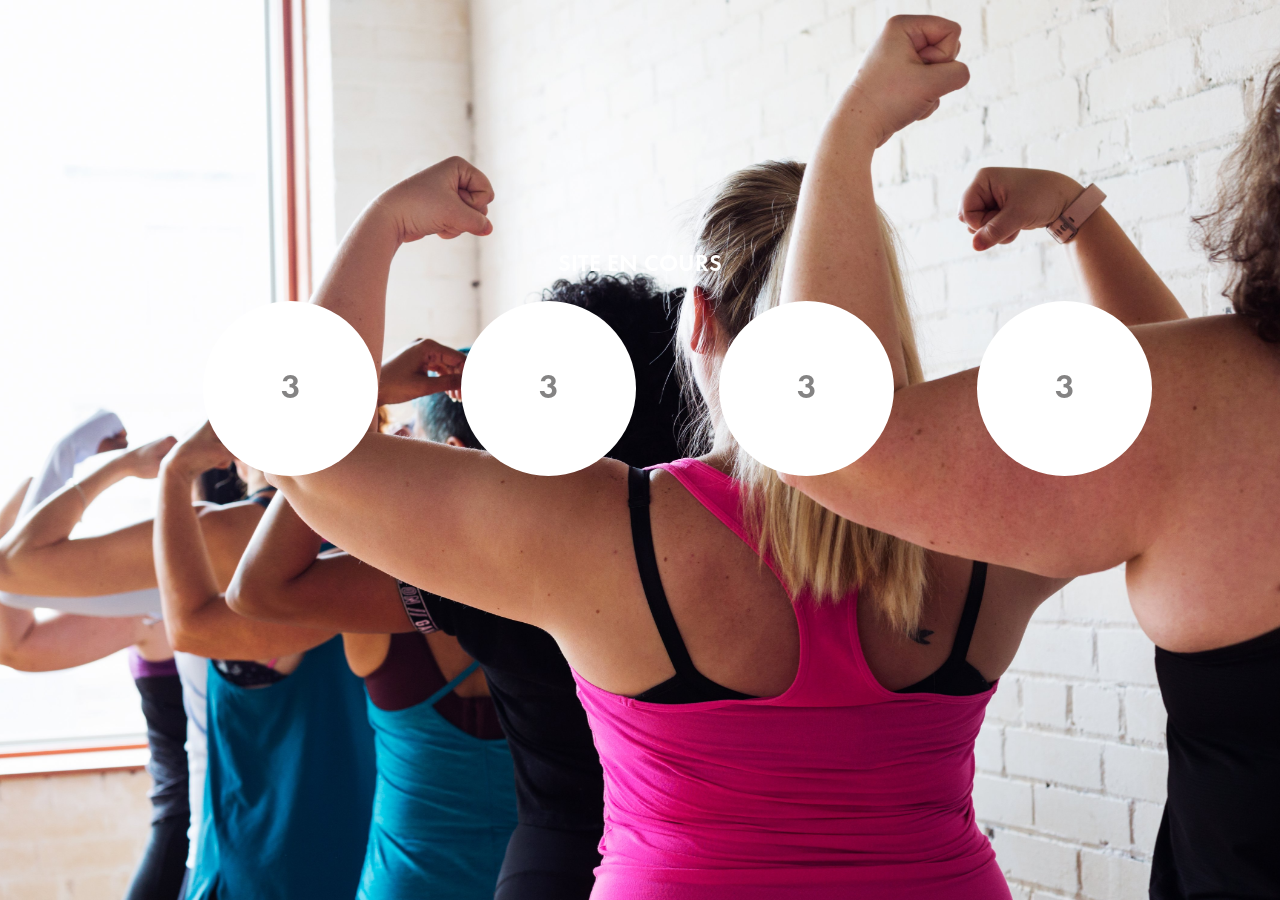
==== LANDING_PAGE/index.html @ a537ea08 "Landing pages files added" ====
<!DOCTYPE html>
<html lang="en">
<head>
    <meta charset="UTF-8">
    <title>Landing Page</title>
    <link href="style.css" rel="stylesheet" type="text/css">
</head>
<body>



<h2>SITE EN COURS</h2>
<!--

COULEUR LOGO  :

-   #fedc50
-   ed759b

TYPOGRAPHIE :

-   FUTURA CONDENSED PT
-   ARIAL
-
-->


<!--

CENTRER CERCLES

 -->
<div id="circle">

    <div class="time">3</div>

    <div class="time">3</div>

    <div class="time">3</div>

    <div class="time">3</div>

</div>




</body>
</html>
---- LANDING_PAGE/style.css ----
@font-face {
    font-family: "Futura-Condensed-PT";
    src: url("futura-condensed-pt-cufonfonts/futura-pt-demibold-589e43b852117.otf");
}

h2 {
    font-family: Futura-Condensed-PT, serif;
    text-align: center;
    color: white;
    margin-top: 250px;

}

body {
    background : url("strong-ladies.jpg") no-repeat center center fixed;
    background-size: cover;

}

.time {
    width: 175px;
    height: 175px;
    background-color: white;
    border-radius: 50%;
    display: inline-block;
    margin-left: 75px;
    color: #848383;
    line-height: 175px;
}

#circle {
    text-align: center;
    font-size: 35px;
    font-family: Futura-Condensed-PT, serif;

}
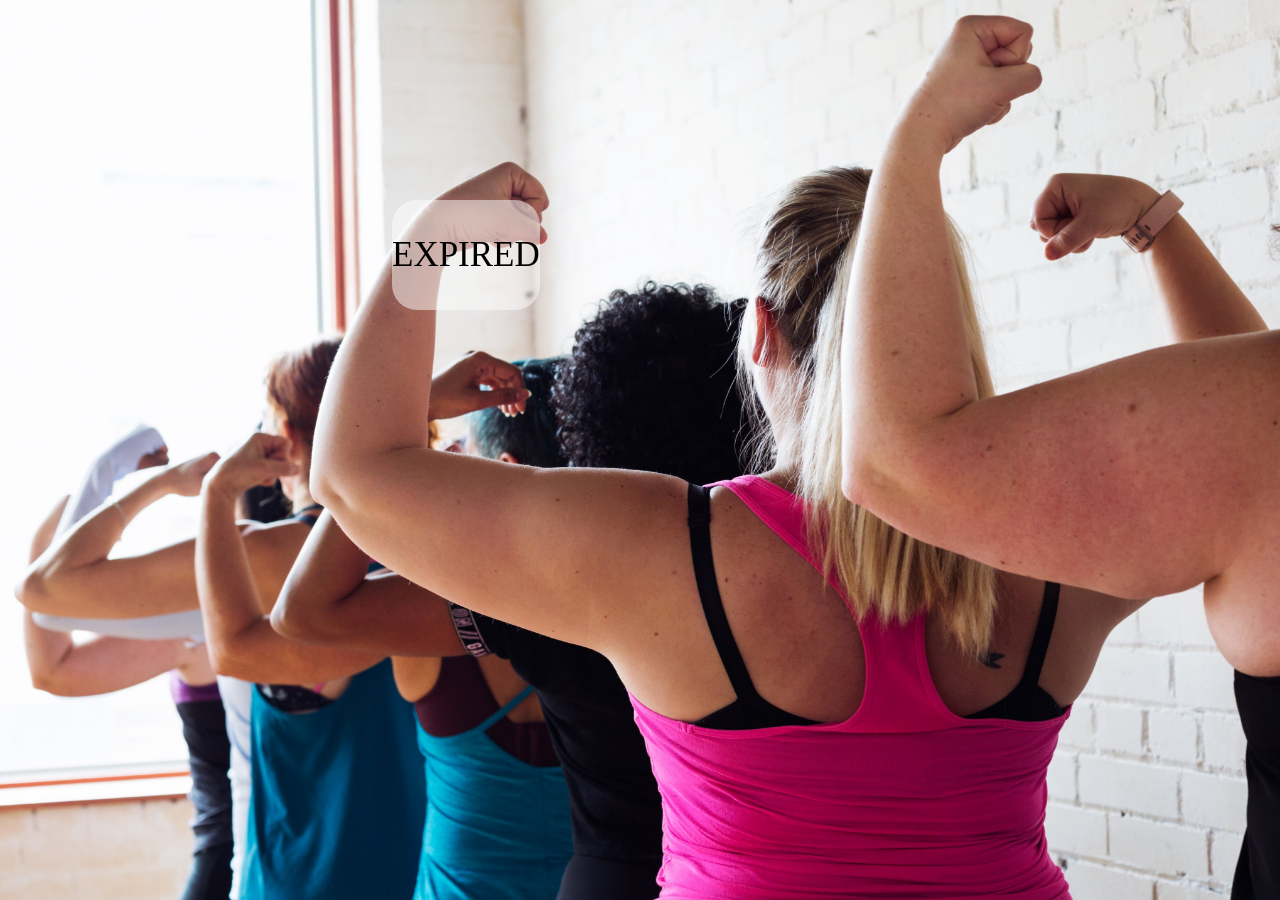
==== commit 2d6313a7: "updated landing page re did the landing page with working JS countdown" ====
--- a/LANDING_PAGE/index.html
+++ b/LANDING_PAGE/index.html
@@ -1,49 +1,47 @@
-<!DOCTYPE html>
-<html lang="en">
+<!DOCTYPE HTML>
+<html>
 <head>
-    <meta charset="UTF-8">
-    <title>Landing Page</title>
-    <link href="style.css" rel="stylesheet" type="text/css">
+  <meta charset="UTF-8">
+  <title>To Do List</title>
+<meta name="viewport" content="width=device-width, initial-scale=1">
+<link rel="stylesheet" href="style.css">
 </head>
+
 <body>
+<div class="container">
+<p id="demo">
+<script>
+// Set the date we're counting down to
+var countDownDate = new Date("Jan 19, 2020 00:00:00").getTime();
 
+// Update the count down every 1 second
+var x = setInterval(function() {
 
-
-<h2>SITE EN COURS</h2>
-<!--
-
-COULEUR LOGO  :
-
--   #fedc50
--   ed759b
-
-TYPOGRAPHIE :
-
--   FUTURA CONDENSED PT
--   ARIAL
--
--->
-
-
-<!--
-
-CENTRER CERCLES
-
- -->
-<div id="circle">
-
-    <div class="time">3</div>
-
-    <div class="time">3</div>
-
-    <div class="time">3</div>
-
-    <div class="time">3</div>
-
+  // Get today's date and time
+  var now = new Date().getTime();
+    
+  // Find the distance between now and the count down date
+  var distance = countDownDate - now;
+    
+  // Time calculations for days, hours, minutes and seconds
+  var days = Math.floor(distance / (1000 * 60 * 60 * 24));
+  var hours = Math.floor((distance % (1000 * 60 * 60 * 24)) / (1000 * 60 * 60));
+  var minutes = Math.floor((distance % (1000 * 60 * 60)) / (1000 * 60));
+  var seconds = Math.floor((distance % (1000 * 60)) / 1000);
+    
+  // Output the result in an element with id="demo"
+  document.getElementById("demo").innerHTML = days + " Jours " + hours + " Heures "
+  + minutes + " Minutes " + seconds + " Secondes ";
+    
+  // If the count down is over, write some text 
+  if (distance < 0) {
+    clearInterval(x);
+    document.getElementById("demo").innerHTML = "EXPIRED";
+  }
+}, 1000);
+</script>
+</p>
 </div>
 
-
-
-
 </body>
-</html>+</html>
--- a/LANDING_PAGE/style.css
+++ b/LANDING_PAGE/style.css
@@ -1,40 +1,23 @@
-@font-face {
-    font-family: "Futura-Condensed-PT";
-    src: url("futura-condensed-pt-cufonfonts/futura-pt-demibold-589e43b852117.otf");
-}
+body{
+     background-image: url(strong-ladies.jpg);
+     background-size: 1400px;
 
-h2 {
-    font-family: Futura-Condensed-PT, serif;
-    text-align: center;
-    color: white;
-    margin-top: 250px;
 
 }
 
-body {
-    background : url("strong-ladies.jpg") no-repeat center center fixed;
-    background-size: cover;
-
-}
-
-.time {
-    width: 175px;
-    height: 175px;
-    background-color: white;
-    border-radius: 50%;
-    display: inline-block;
-    margin-left: 75px;
-    color: #848383;
-    line-height: 175px;
-}
-
-#circle {
-    text-align: center;
+.container{
+    margin-top: 15%;
+    margin-left: 30%;
     font-size: 35px;
-    font-family: Futura-Condensed-PT, serif;
-
+    position: absolute;
+    background-color: rgba(255, 255, 255, 0.5);
+    border-radius: 25px;
 }
 
 
 
 
+
+
+
+
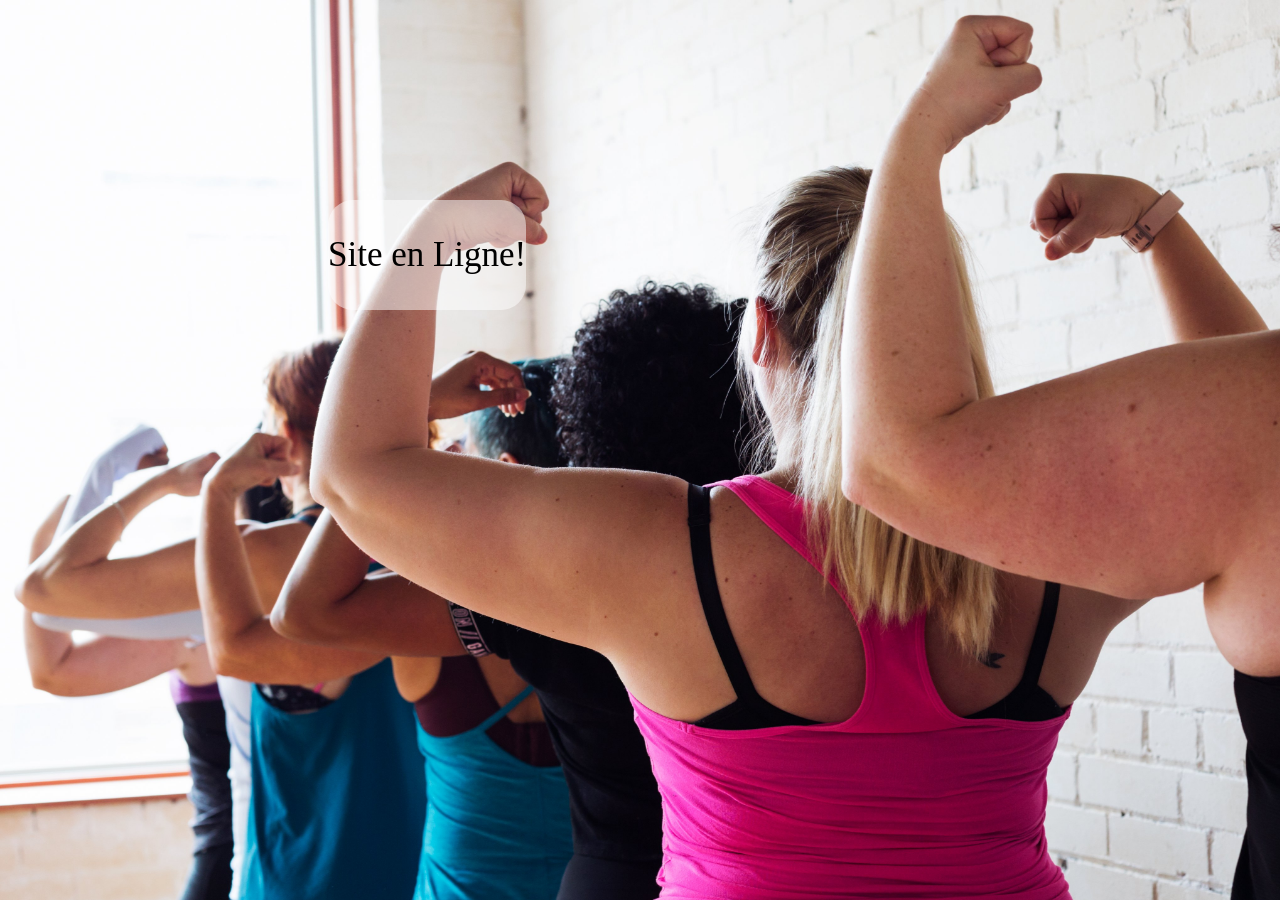
==== commit 512ff839: "update" ====
--- a/LANDING_PAGE/index.html
+++ b/LANDING_PAGE/index.html
@@ -9,7 +9,7 @@
 
 <body>
 <div class="container">
-<p id="demo">
+<p id="CD">
 <script>
 // Set the date we're counting down to
 var countDownDate = new Date("Jan 19, 2020 00:00:00").getTime();
@@ -30,13 +30,13 @@
   var seconds = Math.floor((distance % (1000 * 60)) / 1000);
     
   // Output the result in an element with id="demo"
-  document.getElementById("demo").innerHTML = days + " Jours " + hours + " Heures "
-  + minutes + " Minutes " + seconds + " Secondes ";
+  document.getElementById("CD").innerHTML = days + " Jours, " + hours + " Heures, "
+  + minutes + " Minutes, " + seconds + " Secondes ";
     
   // If the count down is over, write some text 
   if (distance < 0) {
     clearInterval(x);
-    document.getElementById("demo").innerHTML = "EXPIRED";
+    document.getElementById("CD").innerHTML = "Site en Ligne!";
   }
 }, 1000);
 </script>
--- a/LANDING_PAGE/style.css
+++ b/LANDING_PAGE/style.css
@@ -7,7 +7,7 @@
 
 .container{
     margin-top: 15%;
-    margin-left: 30%;
+    margin-left: 25%;
     font-size: 35px;
     position: absolute;
     background-color: rgba(255, 255, 255, 0.5);
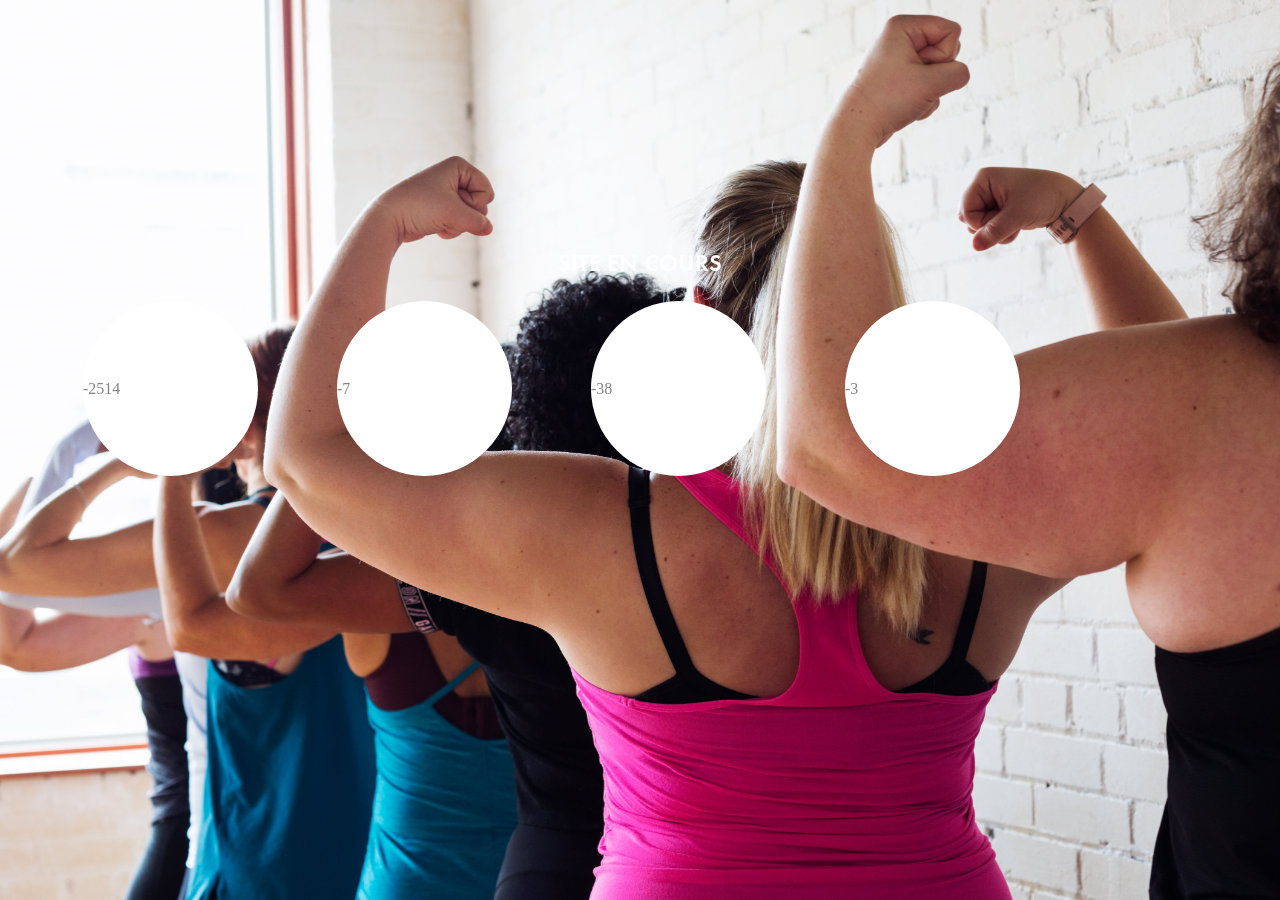
==== commit e63cc1eb: "JS Added + CountDown" ====
--- a/LANDING_PAGE/index.html
+++ b/LANDING_PAGE/index.html
@@ -1,47 +1,51 @@
-<!DOCTYPE HTML>
-<html>
+<!DOCTYPE html>
+<html lang="en">
 <head>
-  <meta charset="UTF-8">
-  <title>To Do List</title>
-<meta name="viewport" content="width=device-width, initial-scale=1">
-<link rel="stylesheet" href="style.css">
+    <meta charset="UTF-8">
+    <title>Landing Page</title>
+    <link href="style.css" rel="stylesheet" type="text/css">
 </head>
+<body>
 
-<body>
-<div class="container">
-<p id="CD">
-<script>
-// Set the date we're counting down to
-var countDownDate = new Date("Jan 19, 2020 00:00:00").getTime();
 
-// Update the count down every 1 second
-var x = setInterval(function() {
 
-  // Get today's date and time
-  var now = new Date().getTime();
-    
-  // Find the distance between now and the count down date
-  var distance = countDownDate - now;
-    
-  // Time calculations for days, hours, minutes and seconds
-  var days = Math.floor(distance / (1000 * 60 * 60 * 24));
-  var hours = Math.floor((distance % (1000 * 60 * 60 * 24)) / (1000 * 60 * 60));
-  var minutes = Math.floor((distance % (1000 * 60 * 60)) / (1000 * 60));
-  var seconds = Math.floor((distance % (1000 * 60)) / 1000);
-    
-  // Output the result in an element with id="demo"
-  document.getElementById("CD").innerHTML = days + " Jours, " + hours + " Heures, "
-  + minutes + " Minutes, " + seconds + " Secondes ";
-    
-  // If the count down is over, write some text 
-  if (distance < 0) {
-    clearInterval(x);
-    document.getElementById("CD").innerHTML = "Site en Ligne!";
-  }
-}, 1000);
-</script>
-</p>
+<h2>SITE EN COURS</h2>
+<!--
+
+COULEUR LOGO  :
+
+-   #fedc50
+-   ed759b
+
+TYPOGRAPHIE :
+
+-   FUTURA CONDENSED PT
+-   ARIAL
+-
+-->
+
+
+<!--
+
+CENTRER CERCLES
+
+ -->
+<div id="circle">
+
+    <div id="day" class="time"></div>
+
+    <div id="hour" class="time"></div>
+
+    <div id="minuts" class="time"></div>
+
+    <div id="seconds" class="time"></div>
+
 </div>
 
+
+
+
+
+<script src="script.js" type="text/javascript"></script>
 </body>
-</html>
+</html>
--- a/LANDING_PAGE/style.css
+++ b/LANDING_PAGE/style.css
@@ -1,23 +1,40 @@
-body{
-     background-image: url(strong-ladies.jpg);
-     background-size: 1400px;
+@font-face {
+    font-family: "Futura-Condensed-PT";
+    src: url("futura-condensed-pt-cufonfonts/futura-pt-demibold-589e43b852117.otf");
+}
 
+h2 {
+    font-family: Futura-Condensed-PT, serif;
+    text-align: center;
+    color: white;
+    margin-top: 250px;
 
 }
 
-.container{
-    margin-top: 15%;
-    margin-left: 25%;
+body {
+    background : url("strong-ladies.jpg") no-repeat center center fixed;
+    background-size: cover;
+
+}
+
+.time {
+    width: 175px;
+    height: 175px;
+    background-color: white;
+    border-radius: 50%;
+    display: inline-block;
+    margin-left: 75px;
+    color: #848383;
+    line-height: 175px;
+}
+
+#day #hour #minuts #seconds {
+    text-align: center;
     font-size: 35px;
-    position: absolute;
-    background-color: rgba(255, 255, 255, 0.5);
-    border-radius: 25px;
+    font-family: Futura-Condensed-PT, serif;
+
 }
 
 
 
 
-
-
-
-
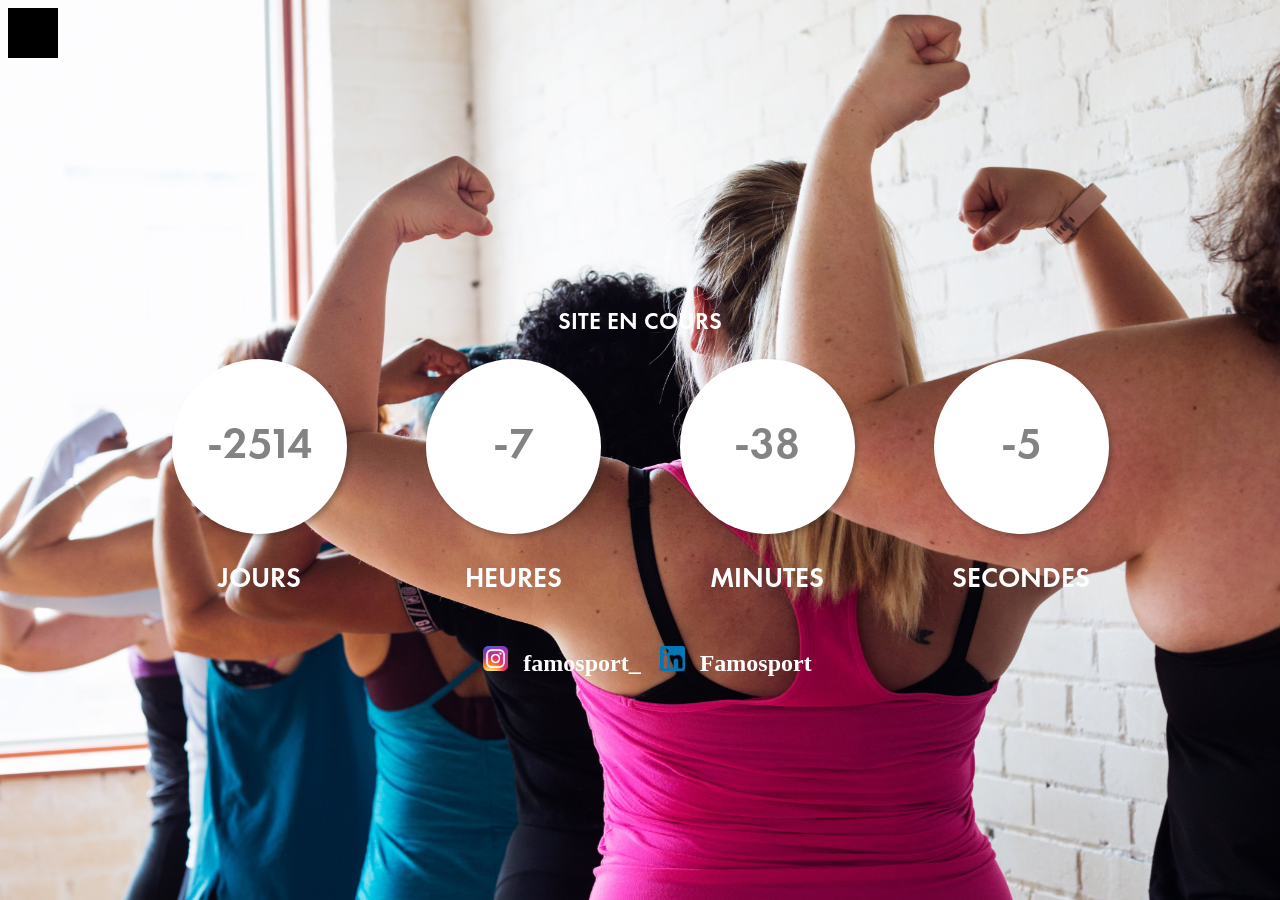
==== commit d48f5be2: "LP Complete" ====
--- a/LANDING_PAGE/index.html
+++ b/LANDING_PAGE/index.html
@@ -6,6 +6,10 @@
     <link href="style.css" rel="stylesheet" type="text/css">
 </head>
 <body>
+
+<div id="logo">
+
+</div>
 
 
 
@@ -32,17 +36,35 @@
  -->
 <div id="circle">
 
-    <div id="day" class="time"></div>
+    <div class="box">
+        <div id="day" class="time"></div>
+        <p class="text">JOURS</p>
+    </div>
 
-    <div id="hour" class="time"></div>
+    <div class="box">
+        <div id="hour" class="time"></div>
+        <p class="text">HEURES</p>
+    </div>
 
-    <div id="minuts" class="time"></div>
+    <div class="box">
+        <div id="minuts" class="time"></div>
+        <p class="text">MINUTES</p>
+    </div>
 
-    <div id="seconds" class="time"></div>
+    <div class="box">
+        <div id="seconds" class="time"></div>
+        <p class="text">SECONDES</p>
+    </div>
 
 </div>
 
 
+<div id="test">
+    <img src="instagram.png" alt="instagram" onclick="location.href='https://www.instagram.com/famosport_/'"><p class="info">famosport_</p>
+    <img src="linkedin.png" alt="linkedin" onclick="location.href='https://www.linkedin.com/company/famosport/'"><p class="info">Famosport</p>
+
+
+</div>
 
 
 
--- a/LANDING_PAGE/style.css
+++ b/LANDING_PAGE/style.css
@@ -24,17 +24,76 @@
     border-radius: 50%;
     display: inline-block;
     margin-left: 75px;
+    box-shadow: 3px 3px 5px rgba(37,37,37,0.3);
     color: #848383;
     line-height: 175px;
+    text-align: center;
+    font-size: 44px;
+    font-family: Futura-Condensed-PT, serif;
 }
 
-#day #hour #minuts #seconds {
+.time:first-of-type {
+    margin-left: 0;
+}
+
+#circle {
     text-align: center;
-    font-size: 35px;
+}
+
+.text {
+
     font-family: Futura-Condensed-PT, serif;
+    text-align: center;
+    color: white;
+    font-weight: bold;
+    font-size: 28px;
 
 }
 
+.box {
+    margin-left: 75px;
+    display: inline-block;
+
+}
+
+.box:first-of-type {
+    margin-left: 0;
+
+}
+
+#logo {
+    height: 50px;
+    width: 50px;
+    background-color: black;
+}
+
+img {
+    height: 25px;
+    width: 25px;
+    display: inline-block;
+    margin-right: 15px;
+    text-align: center;
+    margin-left: 15px;
+}
+
+img:hover {
+    cursor: pointer;
+}
+
+.info {
+    font-weight: bold;
+    display: inline-block;
+    font-size: 24px;
+    color: white;
+}
+
+#test {
+    text-align: center;
+    display: block;
 
 
+}
 
+#test:first-of-type {
+    margin-left: 0;
+}
